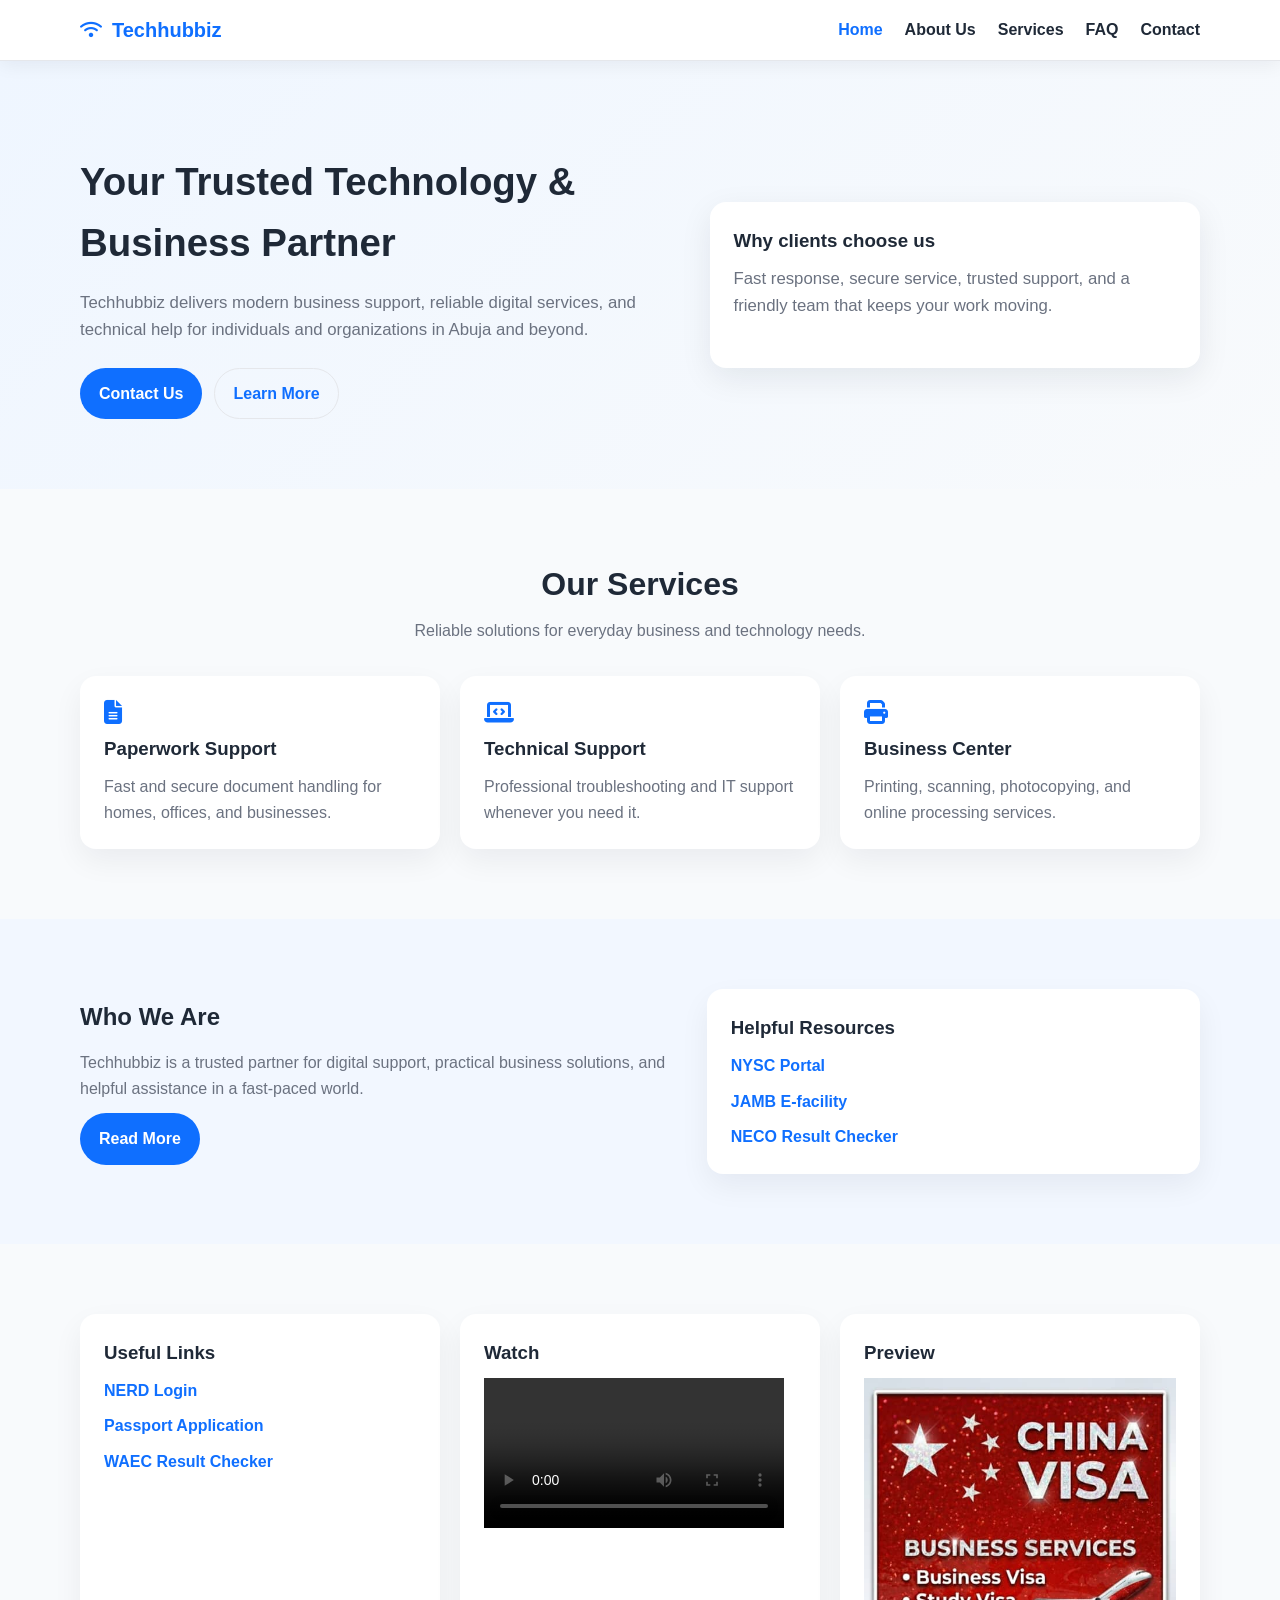
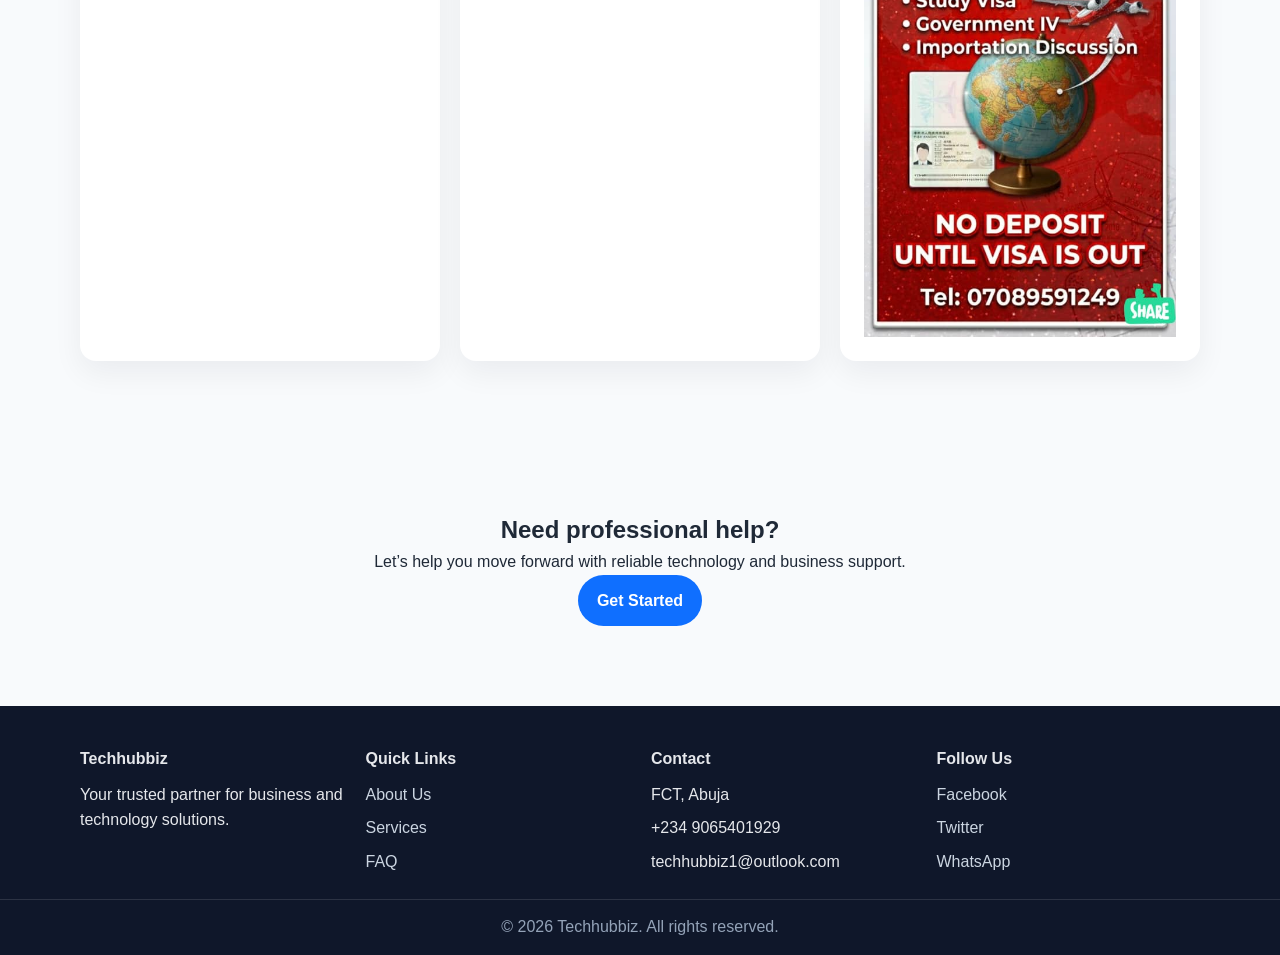
==== index.html @ 066442da "Add files via upload" ====
﻿<!DOCTYPE html>
<html lang="en">
<head>
  <meta charset="UTF-8">
  <meta name="viewport" content="width=device-width, initial-scale=1.0">
  <title>Techhubbiz | Home</title>
  <link rel="stylesheet" href="style.css">
  <link rel="stylesheet" href="https://cdnjs.cloudflare.com/ajax/libs/font-awesome/6.5.1/css/all.min.css">
</head>
<body>
  <nav class="navbar">
    <div class="container nav-wrap">
      <a class="brand" href="index.html"><i class="fas fa-wifi"></i><span>Techhubbiz</span></a>
      <button class="nav-toggle" aria-label="Toggle navigation" aria-expanded="false">
        <span></span><span></span><span></span>
      </button>
      <ul class="nav-menu">
        <li><a href="index.html" class="active">Home</a></li>
        <li><a href="about.html">About Us</a></li>
        <li><a href="services.html">Services</a></li>
        <li><a href="faq.html">FAQ</a></li>
        <li><a href="contact.html">Contact</a></li>
      </ul>
    </div>
  </nav>

  <header class="hero">
    <div class="container hero-grid">
      <div>
        <h1>Your Trusted Technology & Business Partner</h1>
        <p>Techhubbiz delivers modern business support, reliable digital services, and technical help for individuals and organizations in Abuja and beyond.</p>
        <div class="hero-buttons">
          <a href="contact.html" class="btn btn-primary">Contact Us</a>
          <a href="about.html" class="btn btn-secondary">Learn More</a>
        </div>
      </div>
      <div class="hero-card">
        <h3>Why clients choose us</h3>
        <p>Fast response, secure service, trusted support, and a friendly team that keeps your work moving.</p>
      </div>
    </div>
  </header>

  <main>
    <section class="section">
      <div class="container">
        <div class="section-header">
          <h2>Our Services</h2>
          <p>Reliable solutions for everyday business and technology needs.</p>
        </div>
        <div class="services-grid">
          <div class="service-card">
            <i class="fas fa-file-alt"></i>
            <h3>Paperwork Support</h3>
            <p>Fast and secure document handling for homes, offices, and businesses.</p>
          </div>
          <div class="service-card">
            <i class="fas fa-laptop-code"></i>
            <h3>Technical Support</h3>
            <p>Professional troubleshooting and IT support whenever you need it.</p>
          </div>
          <div class="service-card">
            <i class="fas fa-print"></i>
            <h3>Business Center</h3>
            <p>Printing, scanning, photocopying, and online processing services.</p>
          </div>
        </div>
      </div>
    </section>

    <section class="section section-alt">
      <div class="container about-grid">
        <div class="about-block">
          <h2>Who We Are</h2>
          <p>Techhubbiz is a trusted partner for digital support, practical business solutions, and helpful assistance in a fast-paced world.</p>
          <a href="about.html" class="btn btn-primary">Read More</a>
        </div>
        <div class="card">
          <h3>Helpful Resources</h3>
          <ul class="links-list">
            <li><a href="https://portal.nysc.org.ng/nysc/" target="_blank" rel="noreferrer">NYSC Portal</a></li>
            <li><a href="https://efacility.jamb.gov.ng/" target="_blank" rel="noreferrer">JAMB E-facility</a></li>
            <li><a href="https://results.neco.gov.ng/" target="_blank" rel="noreferrer">NECO Result Checker</a></li>
          </ul>
        </div>
      </div>
    </section>

    <section class="section">
      <div class="container media-grid">
        <div class="media-card">
          <h3>Useful Links</h3>
          <ul class="links-list">
            <li><a href="https://esmat.ned.gov.ng/ai/esmat/login.php" target="_blank" rel="noreferrer">NERD Login</a></li>
            <li><a href="https://passport.immigration.gov.ng/" target="_blank" rel="noreferrer">Passport Application</a></li>
            <li><a href="https://www.waecdirect.org/" target="_blank" rel="noreferrer">WAEC Result Checker</a></li>
          </ul>
        </div>
        <div class="media-card">
          <h3>Watch</h3>
          <video controls preload="metadata">
            <source src="China Visa (1) (1).mp4" type="video/mp4">
            Your browser does not support the video tag.
          </video>
        </div>
        <div class="media-card">
          <h3>Preview</h3>
          <img src="visa image.jpeg" alt="Visa illustration">
        </div>
      </div>
    </section>

    <section class="section cta">
      <div class="container">
        <h2>Need professional help?</h2>
        <p>Let’s help you move forward with reliable technology and business support.</p>
        <a href="contact.html" class="btn btn-primary">Get Started</a>
      </div>
    </section>
  </main>

  <footer class="footer">
    <div class="container footer-grid">
      <div>
        <h4>Techhubbiz</h4>
        <p>Your trusted partner for business and technology solutions.</p>
      </div>
      <div>
        <h4>Quick Links</h4>
        <ul>
          <li><a href="about.html">About Us</a></li>
          <li><a href="services.html">Services</a></li>
          <li><a href="faq.html">FAQ</a></li>
        </ul>
      </div>
      <div>
        <h4>Contact</h4>
        <ul>
          <li>FCT, Abuja</li>
          <li>+234 9065401929</li>
          <li>techhubbiz1@outlook.com</li>
        </ul>
      </div>
      <div>
        <h4>Follow Us</h4>
        <ul>
          <li><a href="https://www.facebook.com/share/1Ebr9QDGdv/">Facebook</a></li>
          <li><a href="https://x.com/IkeGod27">Twitter</a></li>
          <li><a href="https://wa.me/message/5A6BDYI6N4X2K1">WhatsApp</a></li>
        </ul>
      </div>
    </div>
    <div class="footer-bottom">
      <p>© 2026 Techhubbiz. All rights reserved.</p>
    </div>
  </footer>

  <script src="script.js"></script>
  <script type="text/javascript" id="hs-script-loader" async defer src="//js-eu1.hs-scripts.com/148829491.js"></script>
</body>
</html>
---- style.css ----
:root {
  --primary: #0f6fff;
  --primary-dark: #0a4eb3;
  --accent: #18b2b2;
  --text: #1f2937;
  --muted: #6b7280;
  --bg: #f8fafc;
  --white: #ffffff;
  --border: #e5e7eb;
}

* {
  box-sizing: border-box;
  margin: 0;
  padding: 0;
}

body {
  font-family: Arial, Helvetica, sans-serif;
  color: var(--text);
  line-height: 1.6;
  background: var(--bg);
}

a {
  color: inherit;
  text-decoration: none;
}

img,
video {
  max-width: 100%;
  display: block;
}

.container {
  width: min(1120px, 92%);
  margin: 0 auto;
}

.navbar {
  position: sticky;
  top: 0;
  z-index: 1000;
  background: var(--white);
  border-bottom: 1px solid var(--border);
  box-shadow: 0 4px 18px rgba(15, 23, 42, 0.06);
}

.nav-wrap {
  display: flex;
  align-items: center;
  justify-content: space-between;
  padding: 14px 0;
}

.brand {
  display: flex;
  align-items: center;
  gap: 10px;
  font-size: 1.25rem;
  font-weight: 700;
  color: var(--primary);
}

.brand i {
  font-size: 1.1rem;
}

.nav-menu {
  display: flex;
  gap: 22px;
  list-style: none;
}

.nav-menu a {
  font-weight: 600;
  color: var(--text);
  transition: color 0.2s ease;
}

.nav-menu a:hover,
.nav-menu a.active {
  color: var(--primary);
}

.nav-toggle {
  display: none;
  flex-direction: column;
  gap: 4px;
  border: 0;
  background: transparent;
  cursor: pointer;
  padding: 6px;
}

.nav-toggle span {
  width: 24px;
  height: 2px;
  background: var(--text);
  border-radius: 2px;
  transition: transform 0.2s ease, opacity 0.2s ease;
}

.hero {
  padding: 90px 0 70px;
  background: linear-gradient(135deg, #eff6ff 0%, #f8fafc 100%);
}

.hero-grid {
  display: grid;
  grid-template-columns: 1.1fr 0.9fr;
  gap: 30px;
  align-items: center;
}

.hero h1 {
  font-size: clamp(2rem, 3vw, 3rem);
  margin-bottom: 16px;
}

.hero p {
  color: var(--muted);
  font-size: 1.05rem;
  margin-bottom: 24px;
  max-width: 680px;
}

.hero-buttons {
  display: flex;
  flex-wrap: wrap;
  gap: 12px;
}

.btn {
  display: inline-flex;
  align-items: center;
  justify-content: center;
  padding: 12px 18px;
  border-radius: 999px;
  font-weight: 700;
  border: 1px solid transparent;
  transition: transform 0.2s ease, background-color 0.2s ease;
}

.btn:hover {
  transform: translateY(-1px);
}

.btn-primary {
  background: var(--primary);
  color: var(--white);
}

.btn-primary:hover {
  background: var(--primary-dark);
}

.btn-secondary {
  background: transparent;
  color: var(--primary);
  border-color: var(--border);
}

.hero-card {
  background: var(--white);
  padding: 24px;
  border-radius: 16px;
  box-shadow: 0 10px 32px rgba(15, 23, 42, 0.08);
}

.hero-card h3 {
  margin-bottom: 10px;
}

.section {
  padding: 70px 0;
}

.section-alt {
  background: #f2f7ff;
}

.section-header {
  text-align: center;
  margin-bottom: 32px;
}

.section-header h2 {
  font-size: 2rem;
  margin-bottom: 8px;
}

.section-header p {
  color: var(--muted);
}

.services-grid,
.team-grid,
.values-grid,
.features-grid {
  display: grid;
  gap: 20px;
}

.services-grid {
  grid-template-columns: repeat(3, minmax(0, 1fr));
}

.service-card,
.team-card,
.value-card,
.feature-card,
.media-card,
.contact-card,
.card {
  background: var(--white);
  padding: 24px;
  border-radius: 16px;
  box-shadow: 0 12px 30px rgba(15, 23, 42, 0.06);
}

.service-card i,
.feature-card i,
.contact-card i {
  font-size: 1.5rem;
  color: var(--primary);
  margin-bottom: 10px;
}

.service-card h3,
.team-card h3,
.value-card h3,
.feature-card h3,
.media-card h3,
.contact-card h3 {
  margin-bottom: 10px;
}

.service-card p,
.team-card p,
.value-card p,
.feature-card p,
.media-card p,
.contact-card p {
  color: var(--muted);
}

.about-grid {
  display: grid;
  grid-template-columns: 1.1fr 0.9fr;
  gap: 24px;
  align-items: center;
}

.about-block h2,
.contact-info h2,
.faq-wrap h2 {
  margin-bottom: 14px;
}

.about-block p,
.contact-info p,
.faq-wrap p {
  color: var(--muted);
  margin-bottom: 12px;
}

.media-grid {
  display: grid;
  grid-template-columns: repeat(3, minmax(0, 1fr));
  gap: 20px;
}

.links-list {
  list-style: none;
  display: grid;
  gap: 10px;
  margin-top: 10px;
}

.links-list a {
  color: var(--primary);
  font-weight: 600;
}

.cta {
  text-align: center;
  padding: 80px 0;
}

.footer {
  background: #0f172a;
  color: #e5e7eb;
  padding: 40px 0 16px;
}

.footer-grid {
  display: grid;
  grid-template-columns: repeat(4, minmax(0, 1fr));
  gap: 22px;
}

.footer h4 {
  margin-bottom: 10px;
}

.footer ul {
  list-style: none;
  display: grid;
  gap: 8px;
}

.footer a {
  color: #cbd5e1;
}

.footer-bottom {
  margin-top: 24px;
  padding-top: 14px;
  border-top: 1px solid rgba(255, 255, 255, 0.12);
  text-align: center;
  color: #94a3b8;
}

.page-header {
  padding: 54px 0 10px;
  text-align: center;
}

.page-header h1 {
  font-size: 2.2rem;
  margin-bottom: 8px;
}

.page-header p {
  color: var(--muted);
}

.contact-grid {
  display: grid;
  grid-template-columns: 0.95fr 1.05fr;
  gap: 24px;
}

.contact-form {
  display: grid;
  gap: 14px;
}

.form-group {
  display: grid;
  gap: 6px;
}

.form-group input,
.form-group textarea,
.form-group select {
  width: 100%;
  padding: 12px 14px;
  border: 1px solid var(--border);
  border-radius: 10px;
  font: inherit;
}

.checkbox {
  display: flex;
  align-items: center;
  gap: 8px;
}

.checkbox input {
  width: auto;
}

.form-message {
  min-height: 24px;
  color: #15803d;
  font-weight: 700;
}

.faq-list {
  display: grid;
  gap: 12px;
}

.faq-item {
  background: var(--white);
  border: 1px solid var(--border);
  border-radius: 12px;
  overflow: hidden;
}

.faq-question {
  width: 100%;
  border: 0;
  background: transparent;
  padding: 16px 18px;
  display: flex;
  align-items: center;
  justify-content: space-between;
  font: inherit;
  font-weight: 700;
  cursor: pointer;
  text-align: left;
}

.faq-answer {
  display: none;
  padding: 0 18px 16px;
  color: var(--muted);
}

.faq-item.active .faq-answer {
  display: block;
}

@media (max-width: 900px) {
  .hero-grid,
  .about-grid,
  .contact-grid,
  .services-grid,
  .media-grid,
  .footer-grid {
    grid-template-columns: 1fr 1fr;
  }

  .media-grid {
    grid-template-columns: 1fr;
  }
}

@media (max-width: 768px) {
  .nav-toggle {
    display: flex;
  }

  .nav-menu {
    display: none;
    flex-direction: column;
    position: absolute;
    top: 58px;
    left: 0;
    width: 100%;
    padding: 14px 4%;
    background: var(--white);
    box-shadow: 0 10px 24px rgba(15, 23, 42, 0.08);
  }

  .nav-menu.active {
    display: flex;
  }

  .hero-grid,
  .about-grid,
  .contact-grid,
  .services-grid,
  .footer-grid {
    grid-template-columns: 1fr;
  }

  .hero {
    padding-top: 56px;
  }

  .hero-buttons {
    flex-direction: column;
  }
}
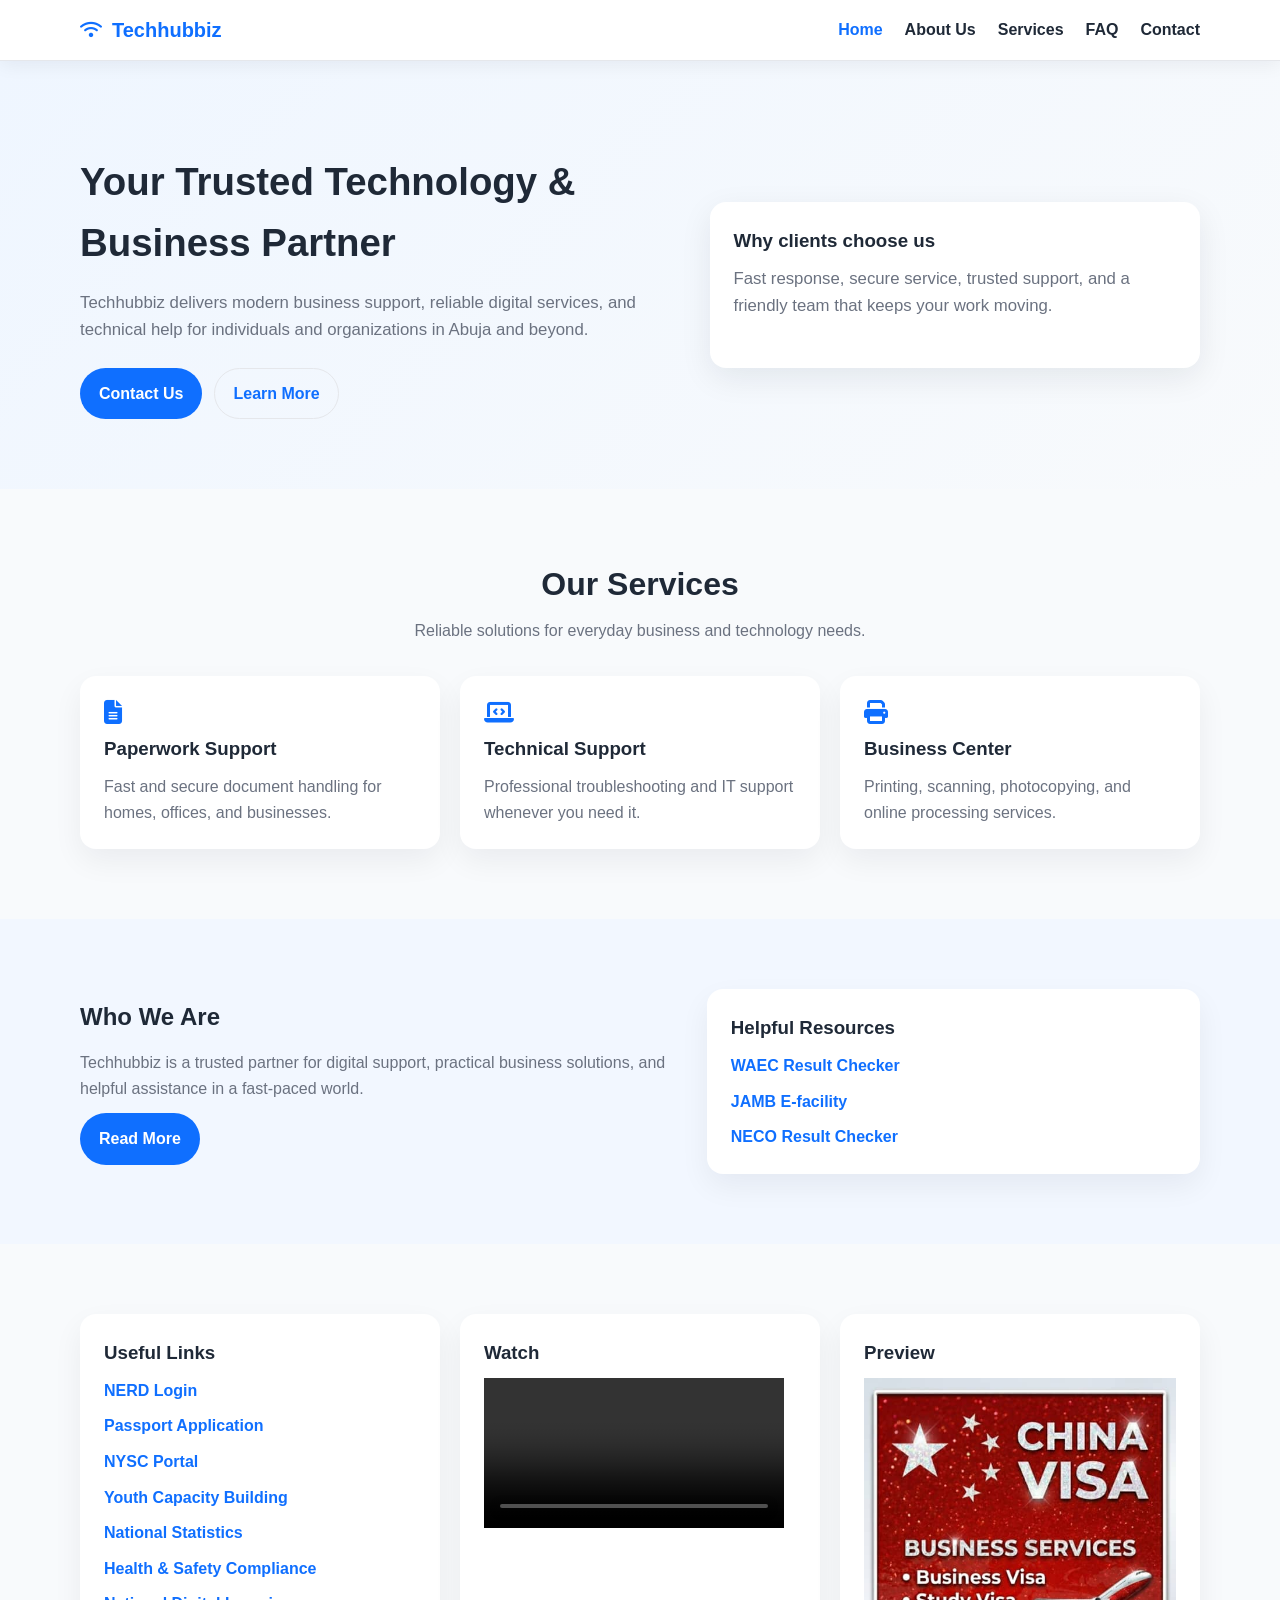
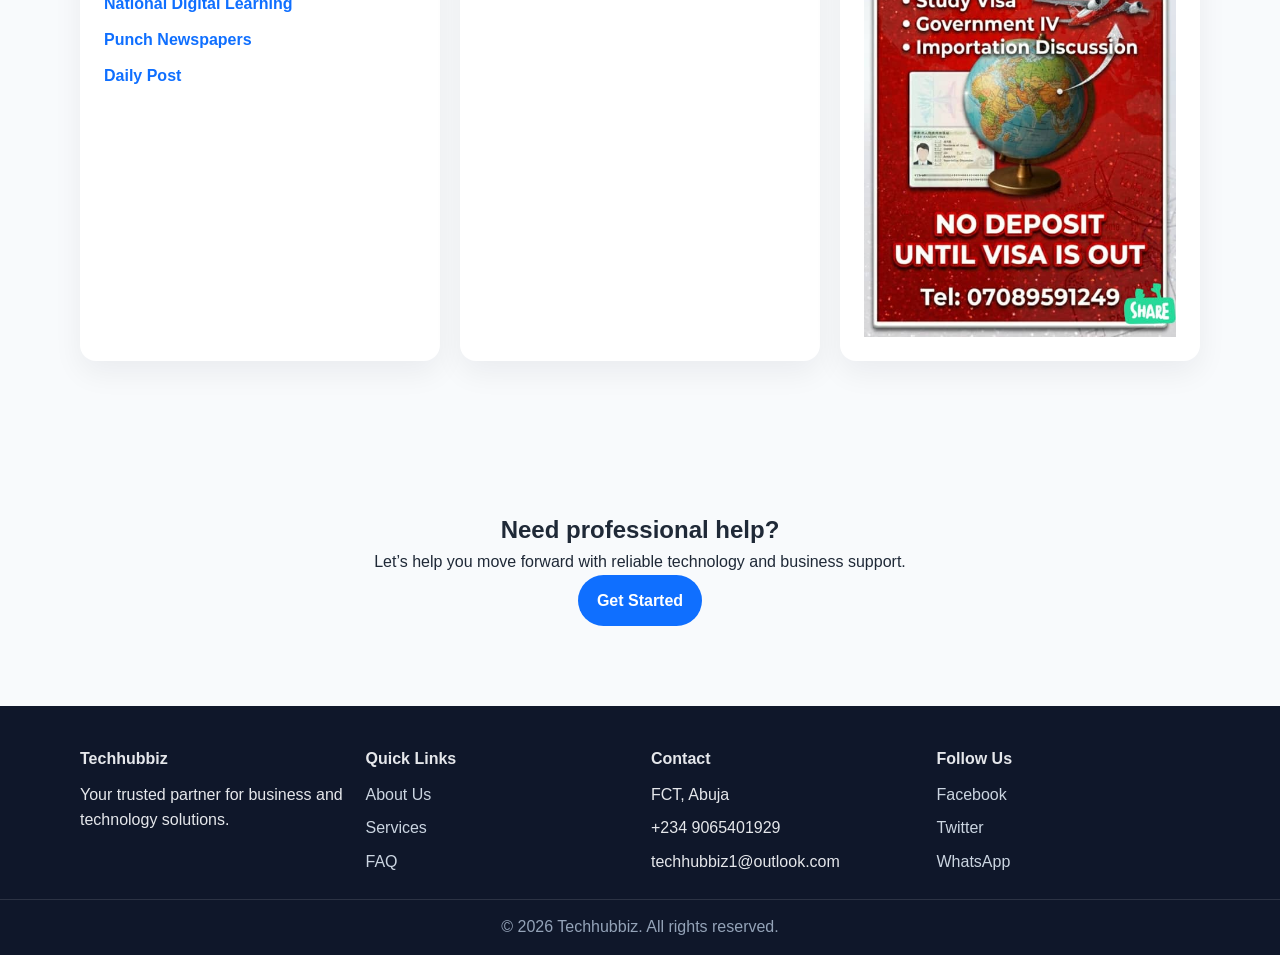
==== commit a96aad0c: "Modify links in index.html Updated links in the resources and useful links sections." ====
--- a/index.html
+++ b/index.html
@@ -1,4 +1,4 @@
-﻿<!DOCTYPE html>
+<!DOCTYPE html>
 <html lang="en">
 <head>
   <meta charset="UTF-8">
@@ -78,13 +78,14 @@
         <div class="card">
           <h3>Helpful Resources</h3>
           <ul class="links-list">
-            <li><a href="https://portal.nysc.org.ng/nysc/" target="_blank" rel="noreferrer">NYSC Portal</a></li>
+            <li><a href="https://www.waecdirect.org/" target="_blank" rel="noreferrer">WAEC Result Checker</a></li>
             <li><a href="https://efacility.jamb.gov.ng/" target="_blank" rel="noreferrer">JAMB E-facility</a></li>
             <li><a href="https://results.neco.gov.ng/" target="_blank" rel="noreferrer">NECO Result Checker</a></li>
           </ul>
         </div>
       </div>
     </section>
+
 
     <section class="section">
       <div class="container media-grid">
@@ -93,7 +94,13 @@
           <ul class="links-list">
             <li><a href="https://esmat.ned.gov.ng/ai/esmat/login.php" target="_blank" rel="noreferrer">NERD Login</a></li>
             <li><a href="https://passport.immigration.gov.ng/" target="_blank" rel="noreferrer">Passport Application</a></li>
-            <li><a href="https://www.waecdirect.org/" target="_blank" rel="noreferrer">WAEC Result Checker</a></li>
+            <li><a href="https://portal.nysc.org.ng/nysc/" target="_blank" rel="noreferrer">NYSC Portal</a></li>
+            <li><a href="https://my.nigerianyouthacademy.com/" target="_blank" rel="noreferrer">Youth Capacity Building</a></li>
+            <li><a href="https://nigerianstat.gov.ng/" target="_blank" rel="noreferrer">National Statistics</a></li>
+            <li><a href="https://www.nafdac.gov.ng/" target="_blank" rel="noreferrer">Health & Safety Compliance</a></li>
+            <li><a href="https://nlp.education.gov.ng/" target="_blank" rel="noreferrer">National Digital Learning</a></li>
+            <li><a href="https://punchng.com/" target="_blank" rel="noreferrer">Punch Newspapers</a></li>
+            <li><a href="https://dailypost.ng/" target="_blank" rel="noreferrer">Daily Post</a></li>
           </ul>
         </div>
         <div class="media-card">
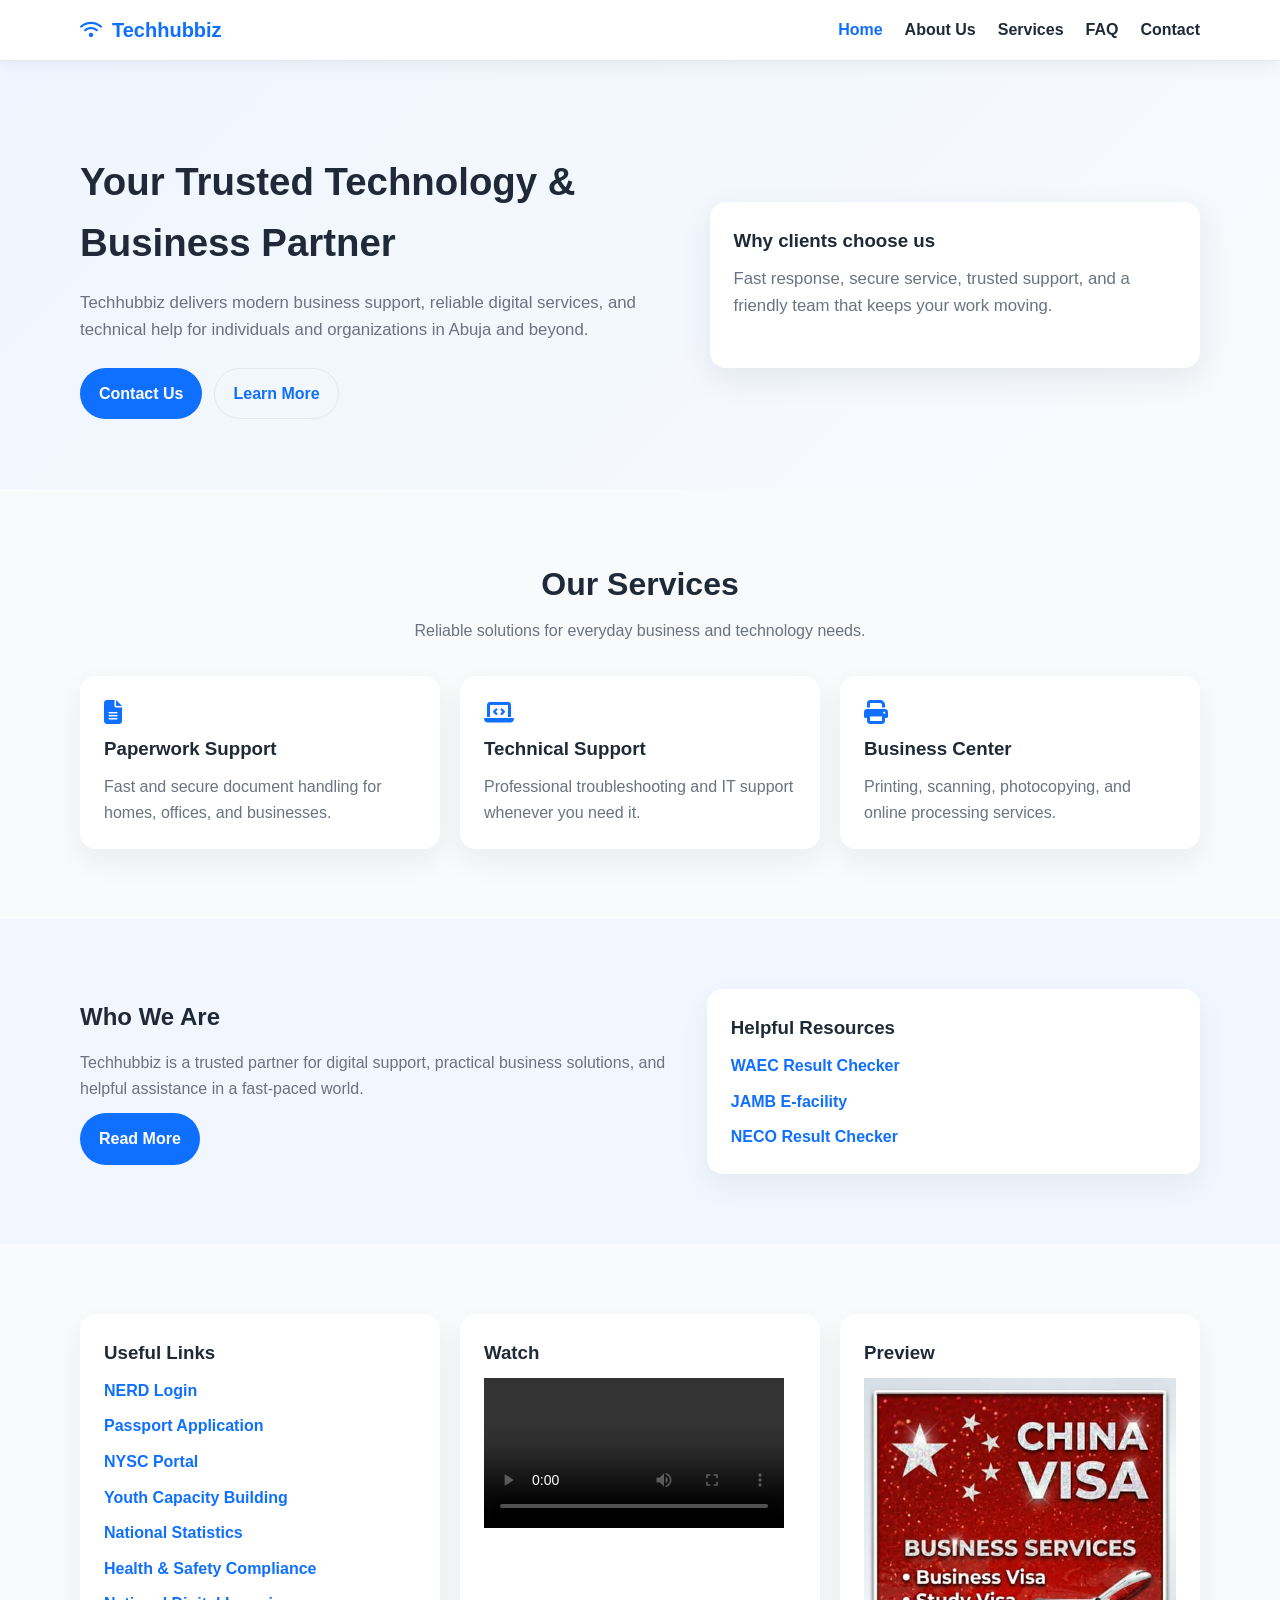
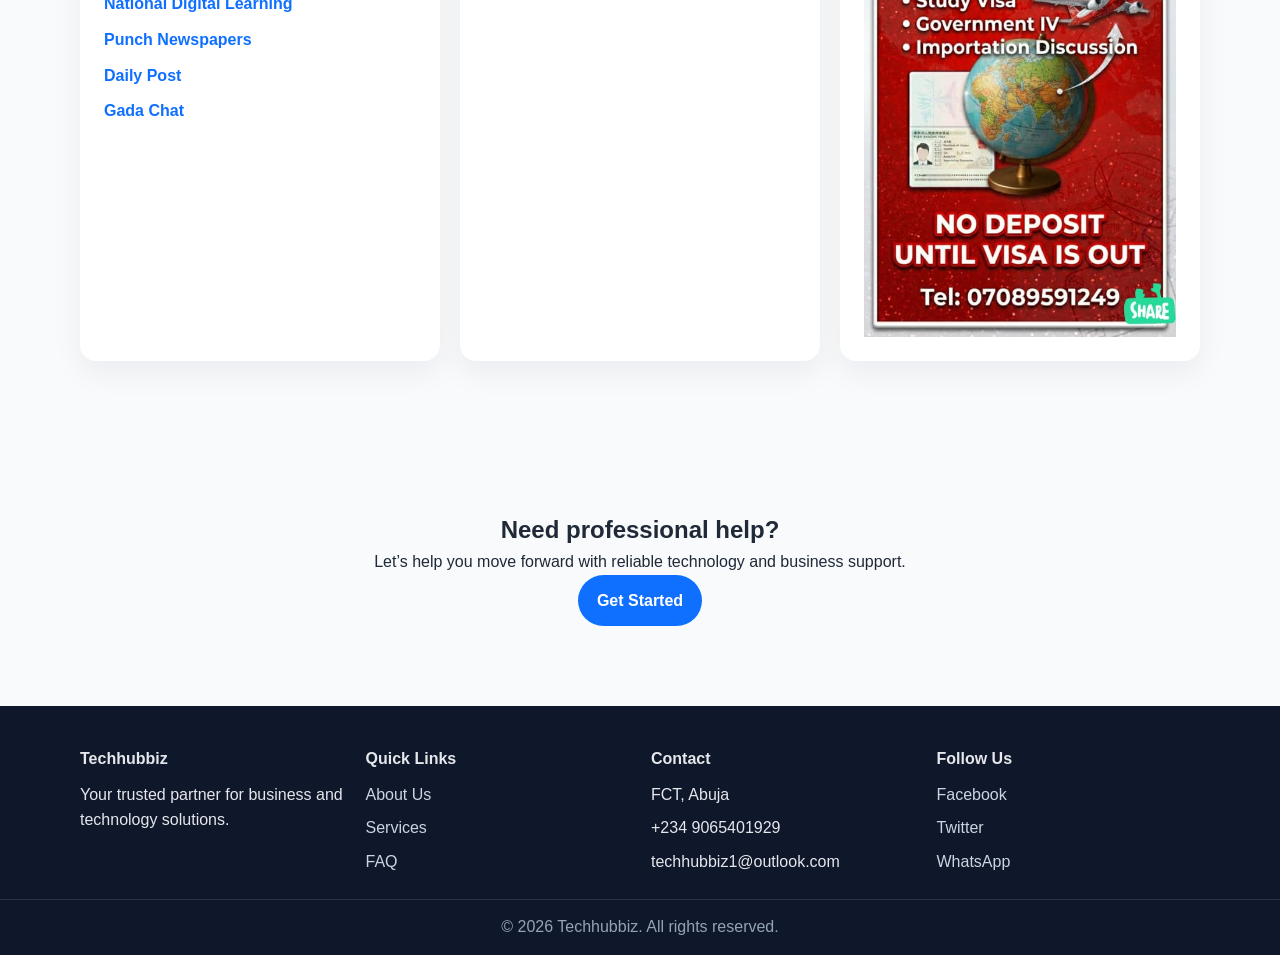
==== commit 8dbddfcf: "Add Gada Chat link to index.html" ====
--- a/index.html
+++ b/index.html
@@ -101,6 +101,7 @@
             <li><a href="https://nlp.education.gov.ng/" target="_blank" rel="noreferrer">National Digital Learning</a></li>
             <li><a href="https://punchng.com/" target="_blank" rel="noreferrer">Punch Newspapers</a></li>
             <li><a href="https://dailypost.ng/" target="_blank" rel="noreferrer">Daily Post</a></li>
+            <li><a href="https://gada.chat/login" target="_blank" rel="noreferrer">Gada Chat</a></li>
           </ul>
         </div>
         <div class="media-card">
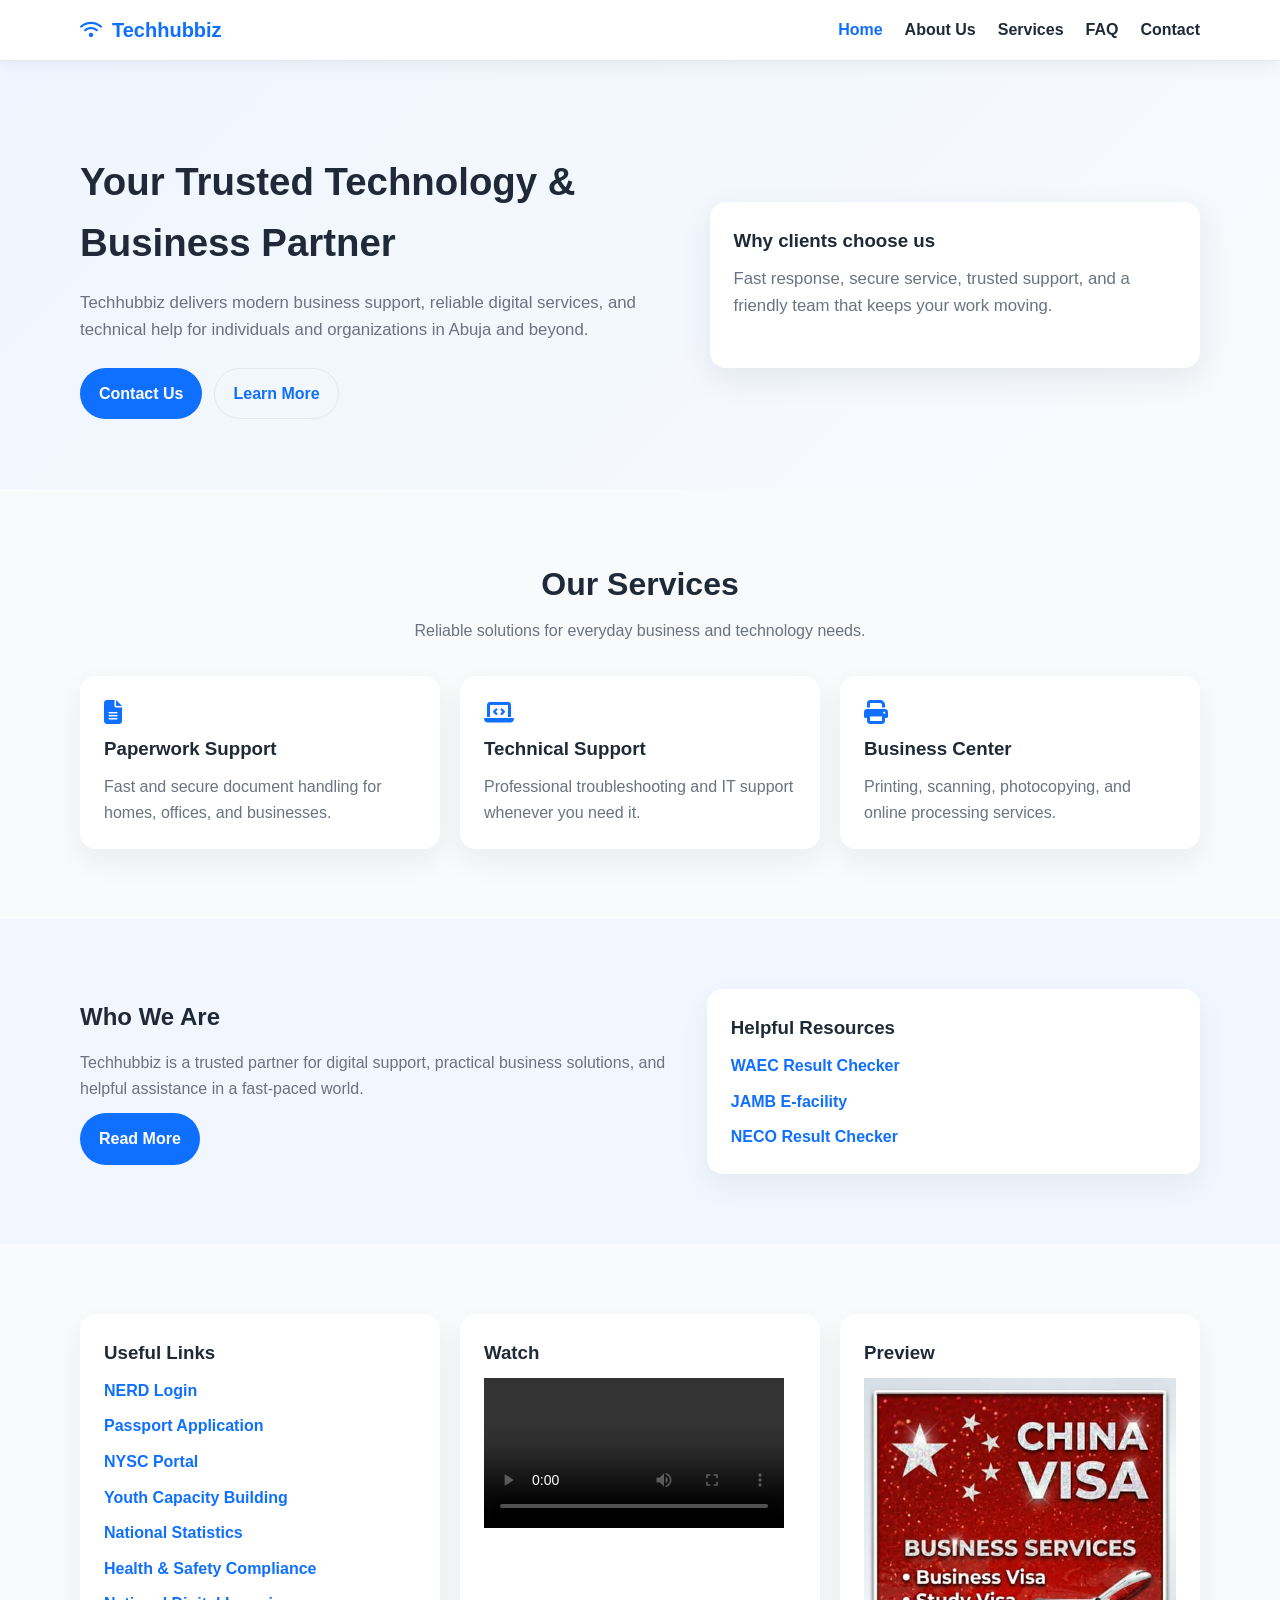
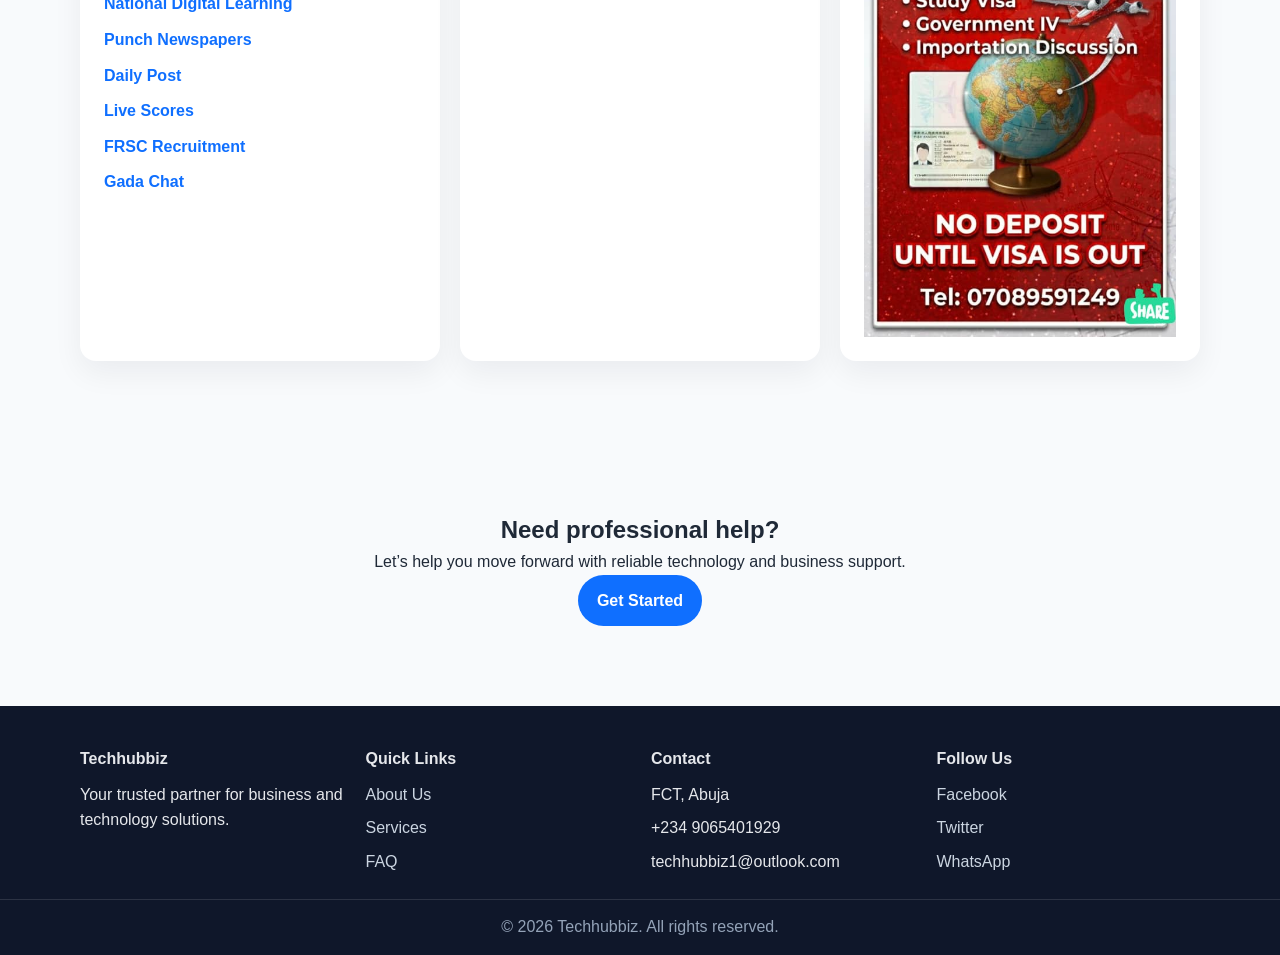
==== commit 8f683f93: "Add links for Live Scores and FRSC Recruitment" ====
--- a/index.html
+++ b/index.html
@@ -101,6 +101,8 @@
             <li><a href="https://nlp.education.gov.ng/" target="_blank" rel="noreferrer">National Digital Learning</a></li>
             <li><a href="https://punchng.com/" target="_blank" rel="noreferrer">Punch Newspapers</a></li>
             <li><a href="https://dailypost.ng/" target="_blank" rel="noreferrer">Daily Post</a></li>
+            <li><a href="https://www.livescores.com/?tz=1" target="_blank" rel="noreferrer">Live Scores</a></li>
+            <li><a href="https://recruitment.frsc.gov.ng/" target="_blank" rel="noreferrer">FRSC Recruitment</a></li>
             <li><a href="https://gada.chat/login" target="_blank" rel="noreferrer">Gada Chat</a></li>
           </ul>
         </div>
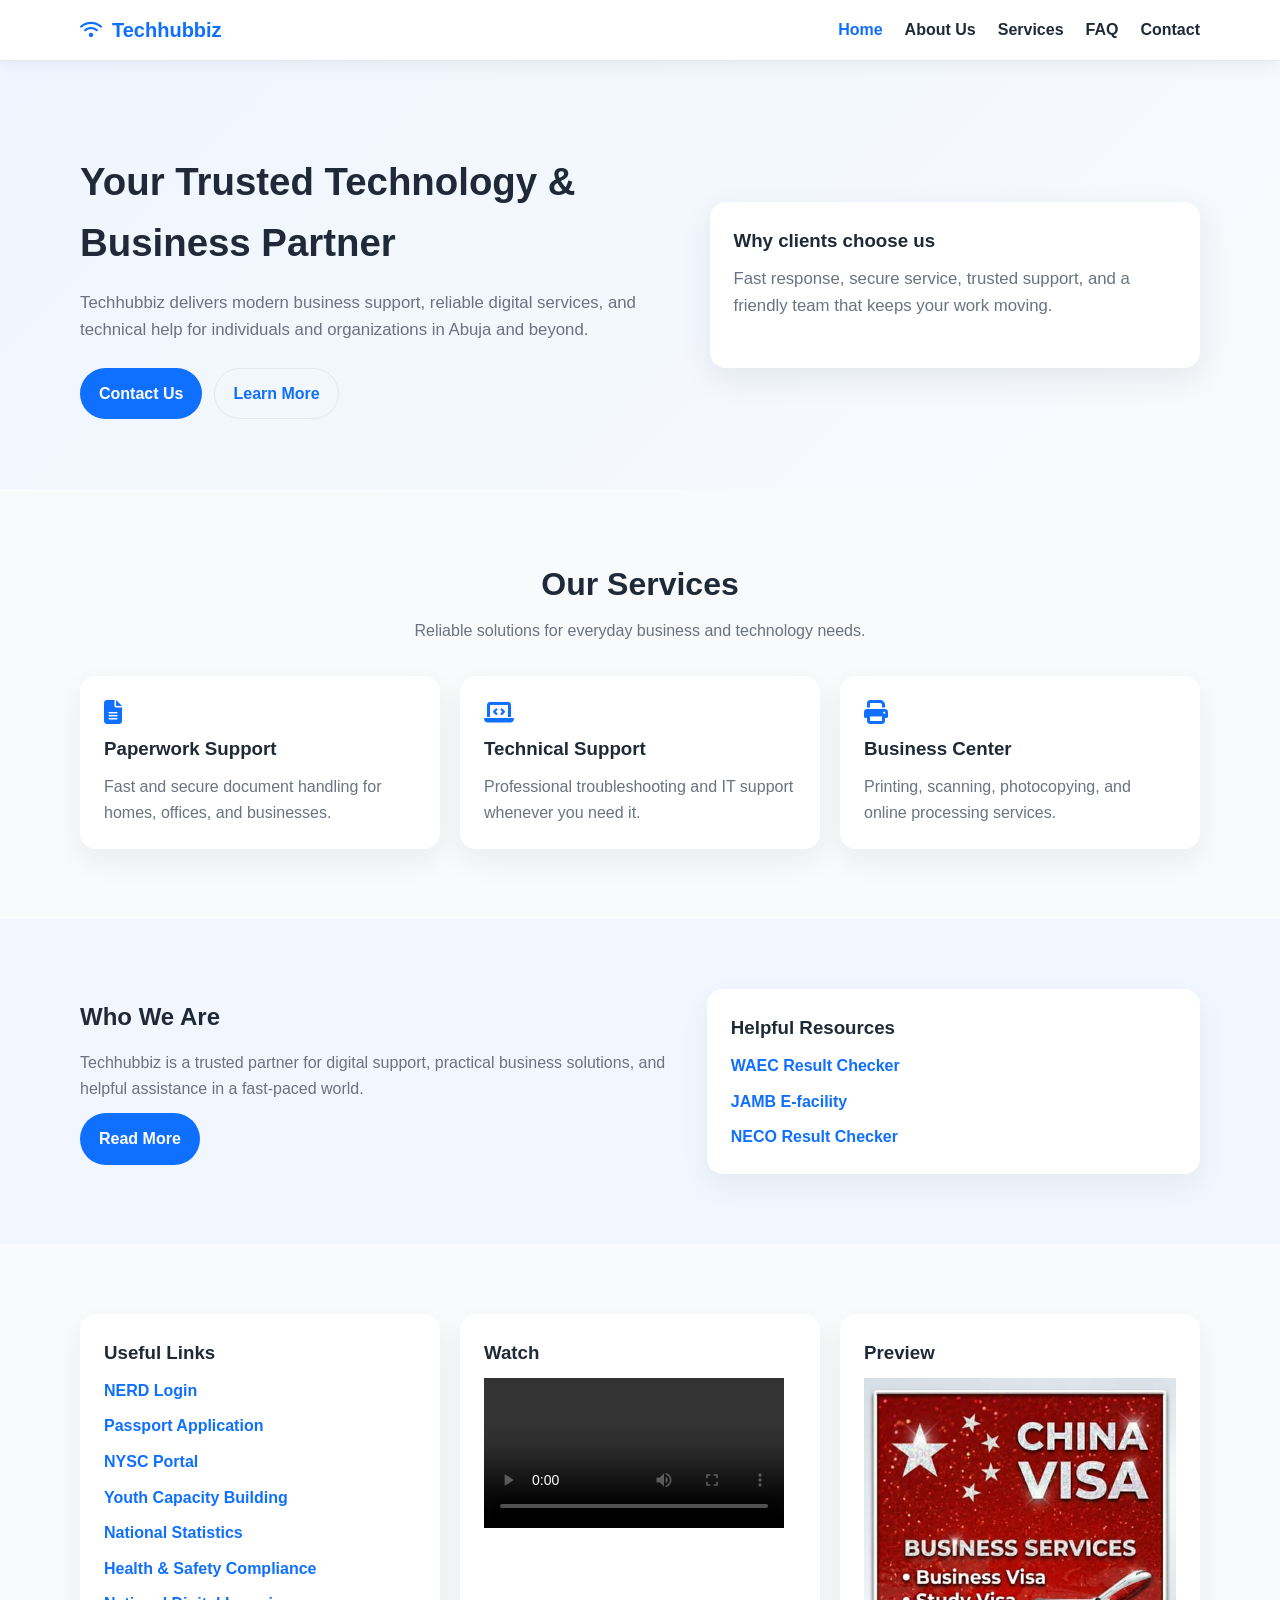
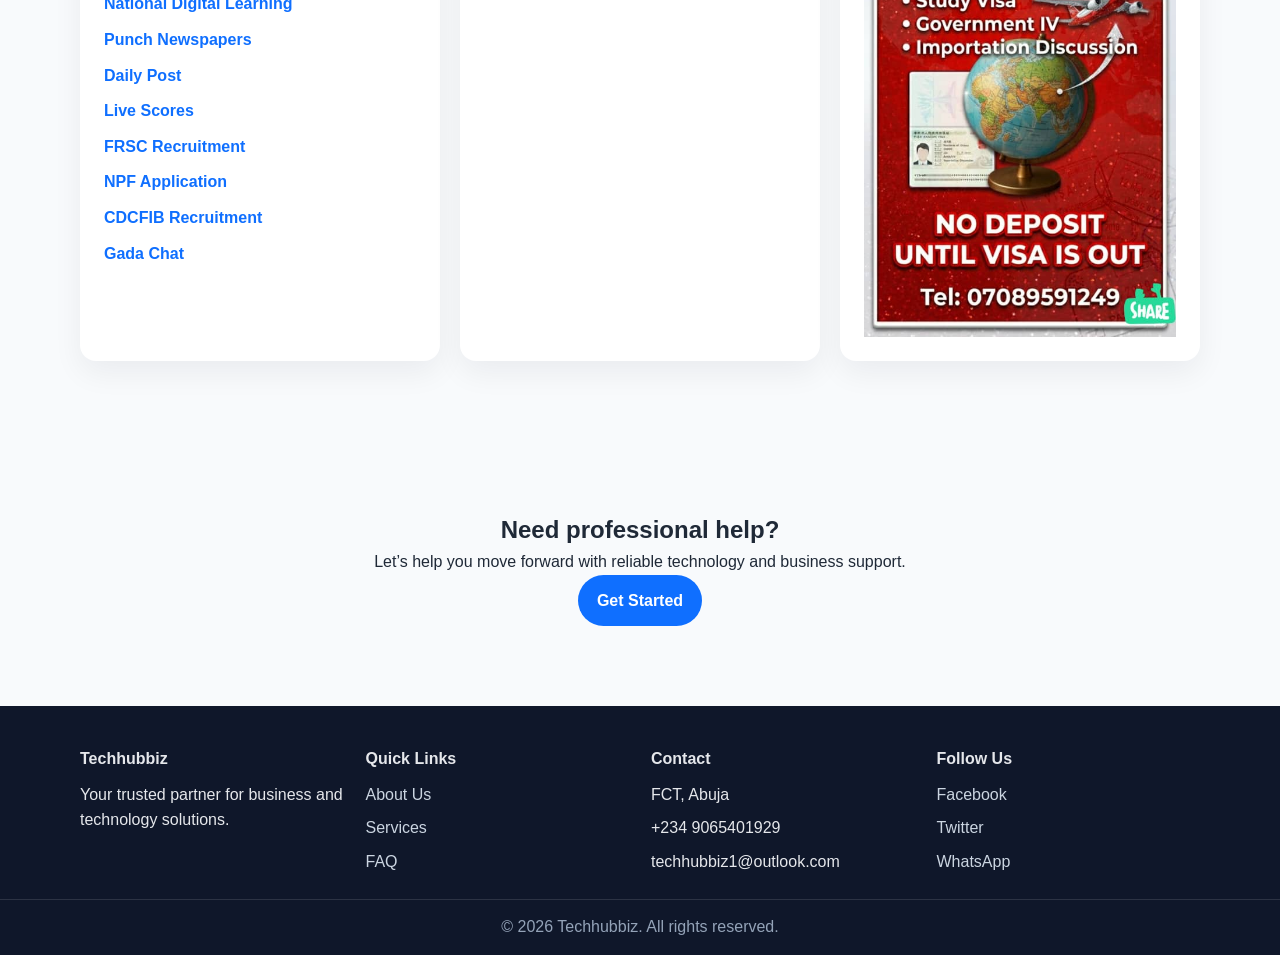
==== commit 7ba70d7c: "Add links for NPF and CDCFIB recruitment" ====
--- a/index.html
+++ b/index.html
@@ -103,6 +103,8 @@
             <li><a href="https://dailypost.ng/" target="_blank" rel="noreferrer">Daily Post</a></li>
             <li><a href="https://www.livescores.com/?tz=1" target="_blank" rel="noreferrer">Live Scores</a></li>
             <li><a href="https://recruitment.frsc.gov.ng/" target="_blank" rel="noreferrer">FRSC Recruitment</a></li>
+            <li><a href="https://npfapplication.psc.gov.ng/" target="_blank" rel="noreferrer">NPF Application</a></li>
+            <li><a href="https://recruitment.cdcfib.gov.ng/" target="_blank" rel="noreferrer">CDCFIB Recruitment</a></li>
             <li><a href="https://gada.chat/login" target="_blank" rel="noreferrer">Gada Chat</a></li>
           </ul>
         </div>
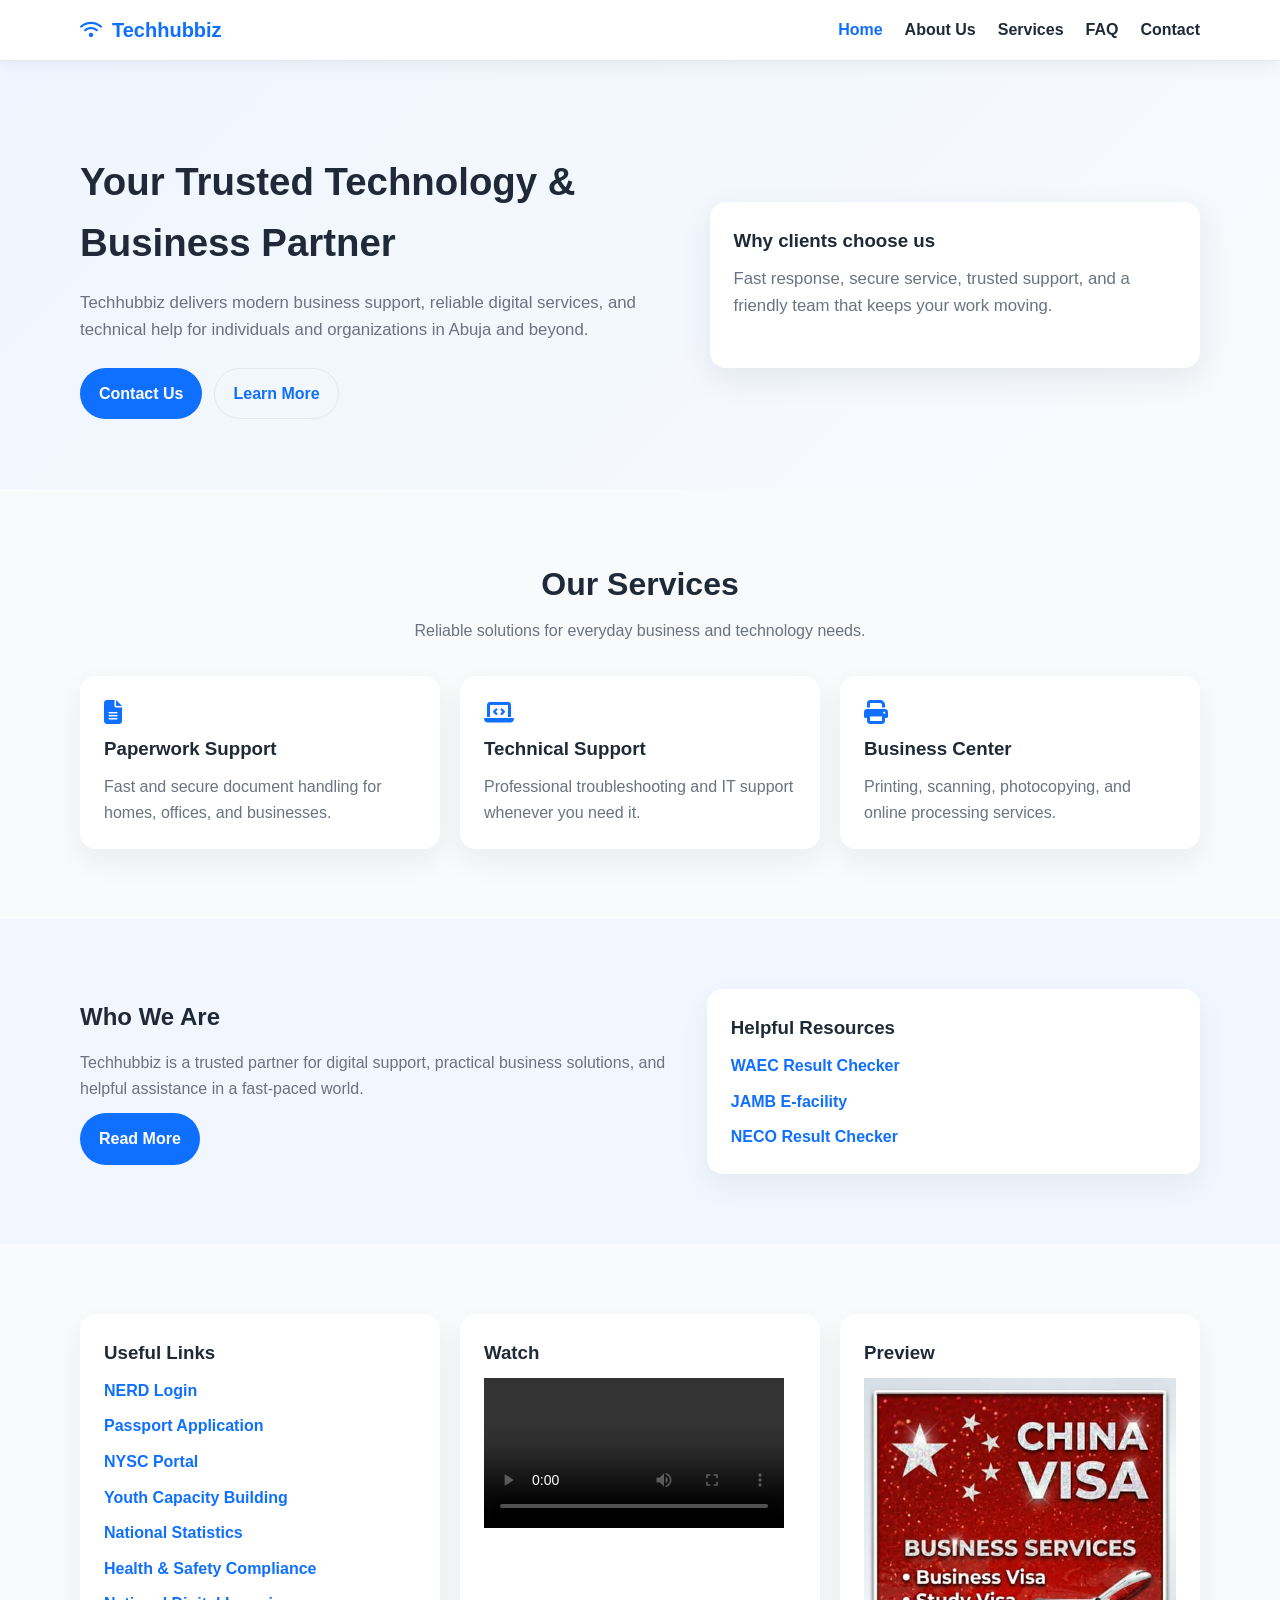
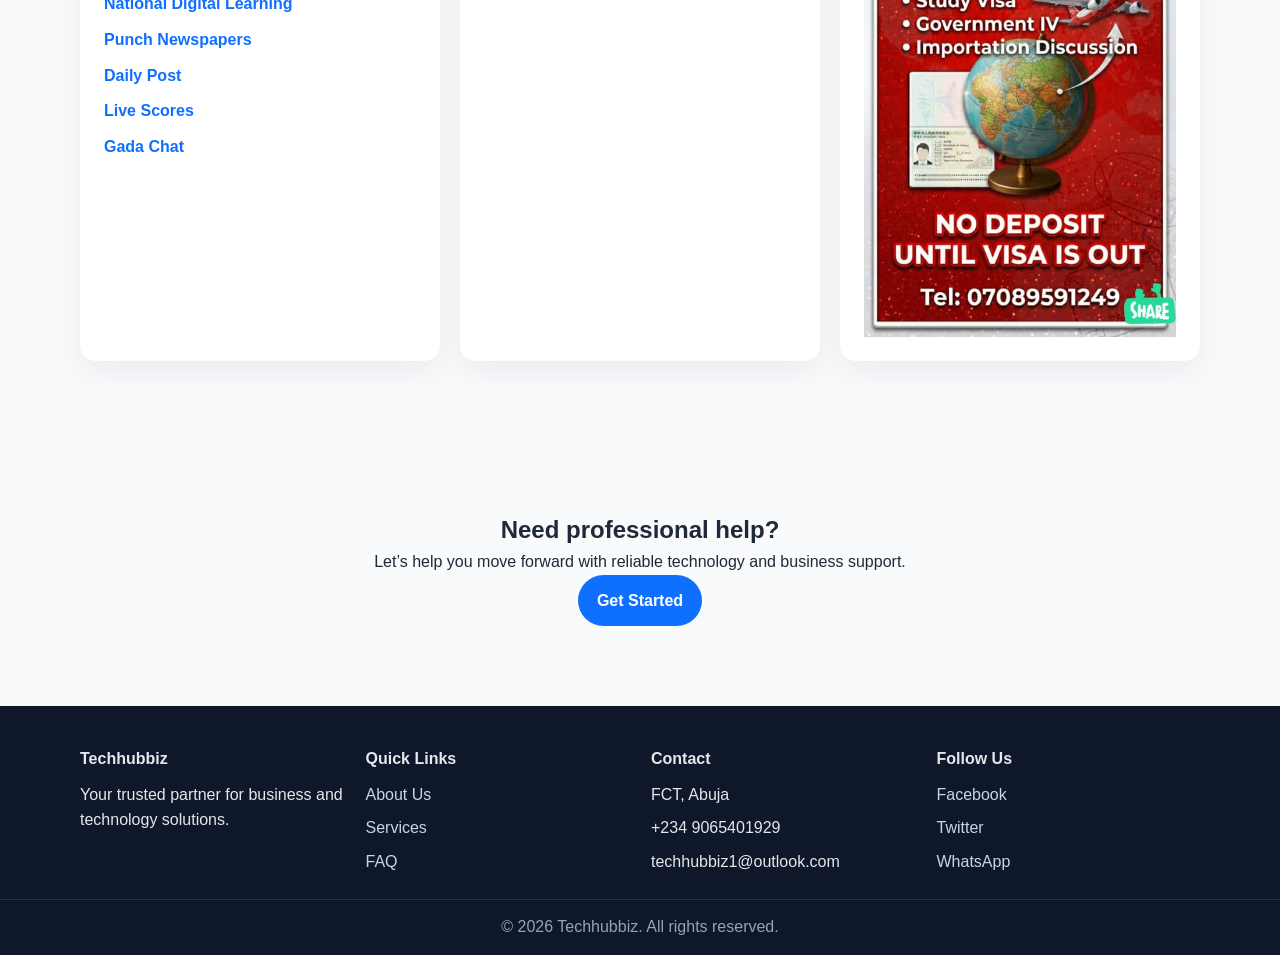
==== commit dd90eec6: "Modify Gada Chat link with referral Updated Gada Chat link to include a referral parameter." ====
--- a/index.html
+++ b/index.html
@@ -102,10 +102,7 @@
             <li><a href="https://punchng.com/" target="_blank" rel="noreferrer">Punch Newspapers</a></li>
             <li><a href="https://dailypost.ng/" target="_blank" rel="noreferrer">Daily Post</a></li>
             <li><a href="https://www.livescores.com/?tz=1" target="_blank" rel="noreferrer">Live Scores</a></li>
-            <li><a href="https://recruitment.frsc.gov.ng/" target="_blank" rel="noreferrer">FRSC Recruitment</a></li>
-            <li><a href="https://npfapplication.psc.gov.ng/" target="_blank" rel="noreferrer">NPF Application</a></li>
-            <li><a href="https://recruitment.cdcfib.gov.ng/" target="_blank" rel="noreferrer">CDCFIB Recruitment</a></li>
-            <li><a href="https://gada.chat/login" target="_blank" rel="noreferrer">Gada Chat</a></li>
+            <li><a href="https://gada.chat/login" target="_blank" rel="https://gada.chat/register?ref=IKGOD">Gada Chat</a></li>
           </ul>
         </div>
         <div class="media-card">
